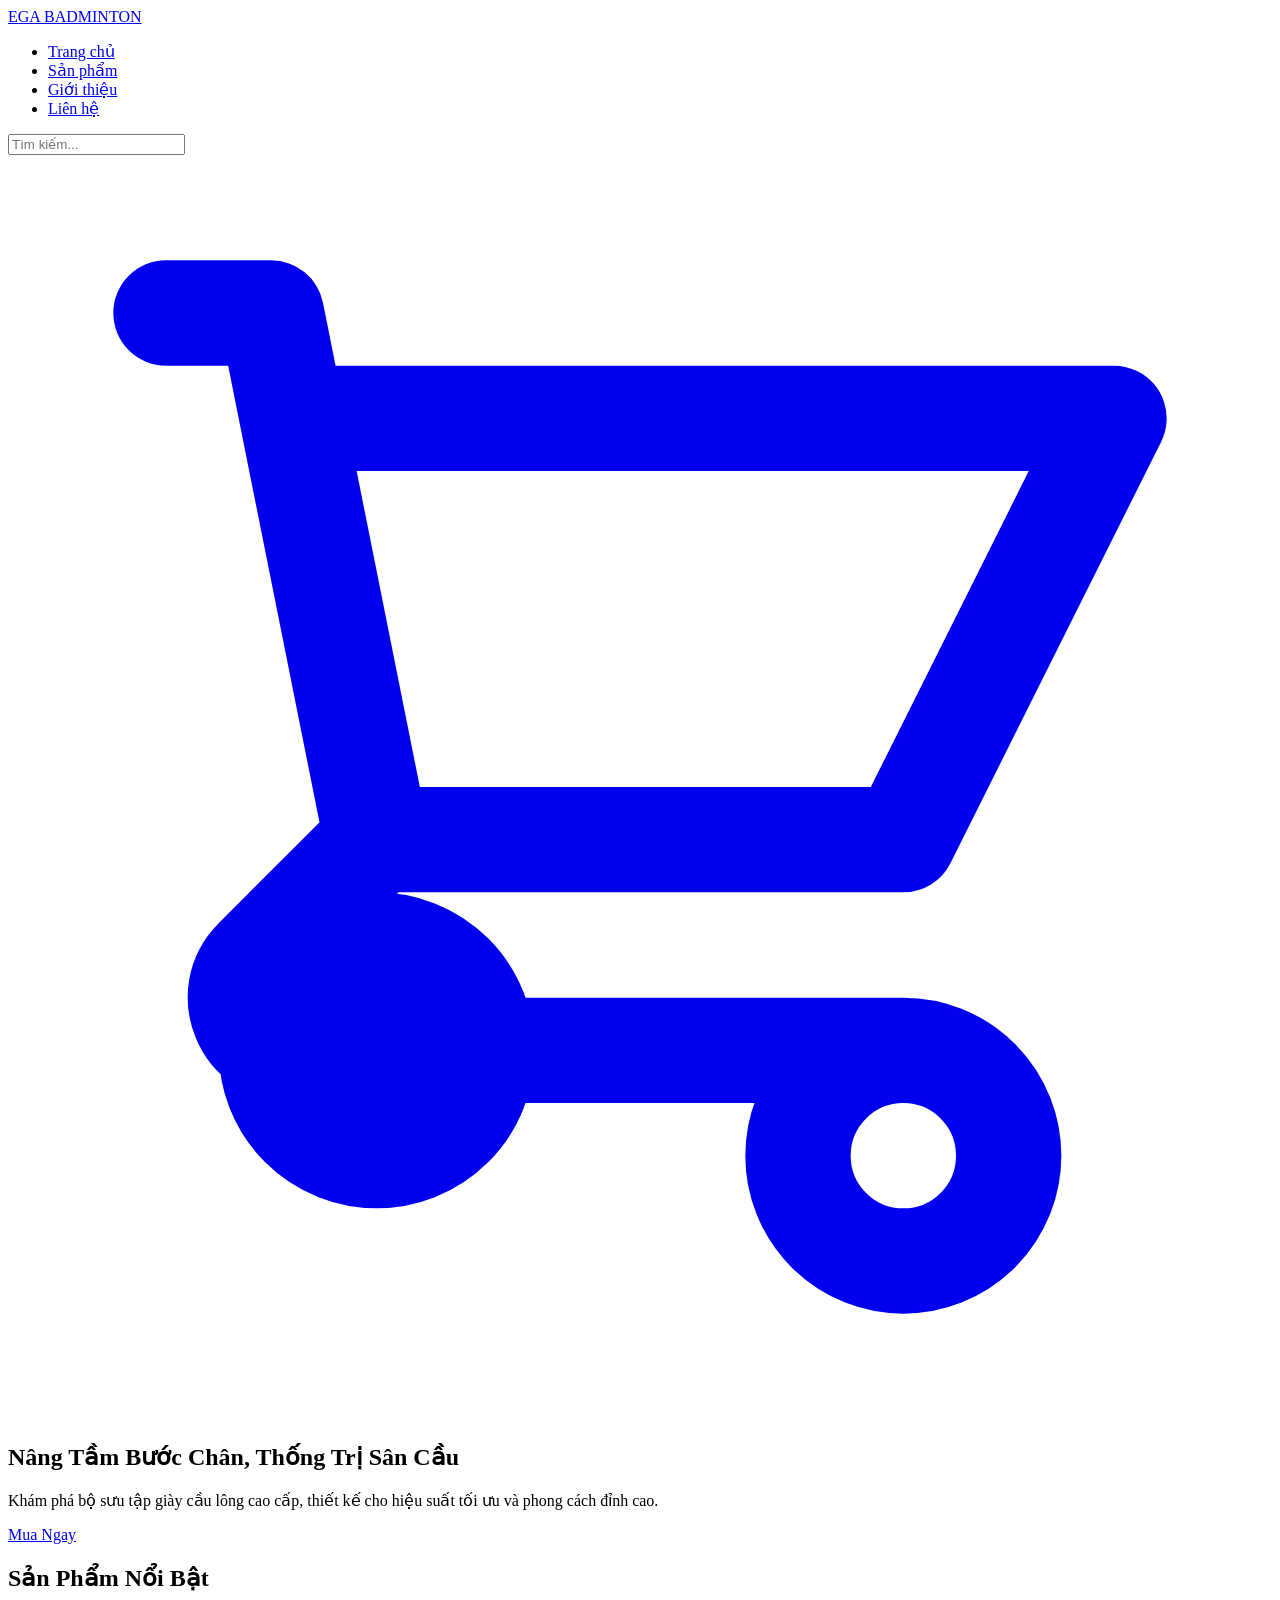
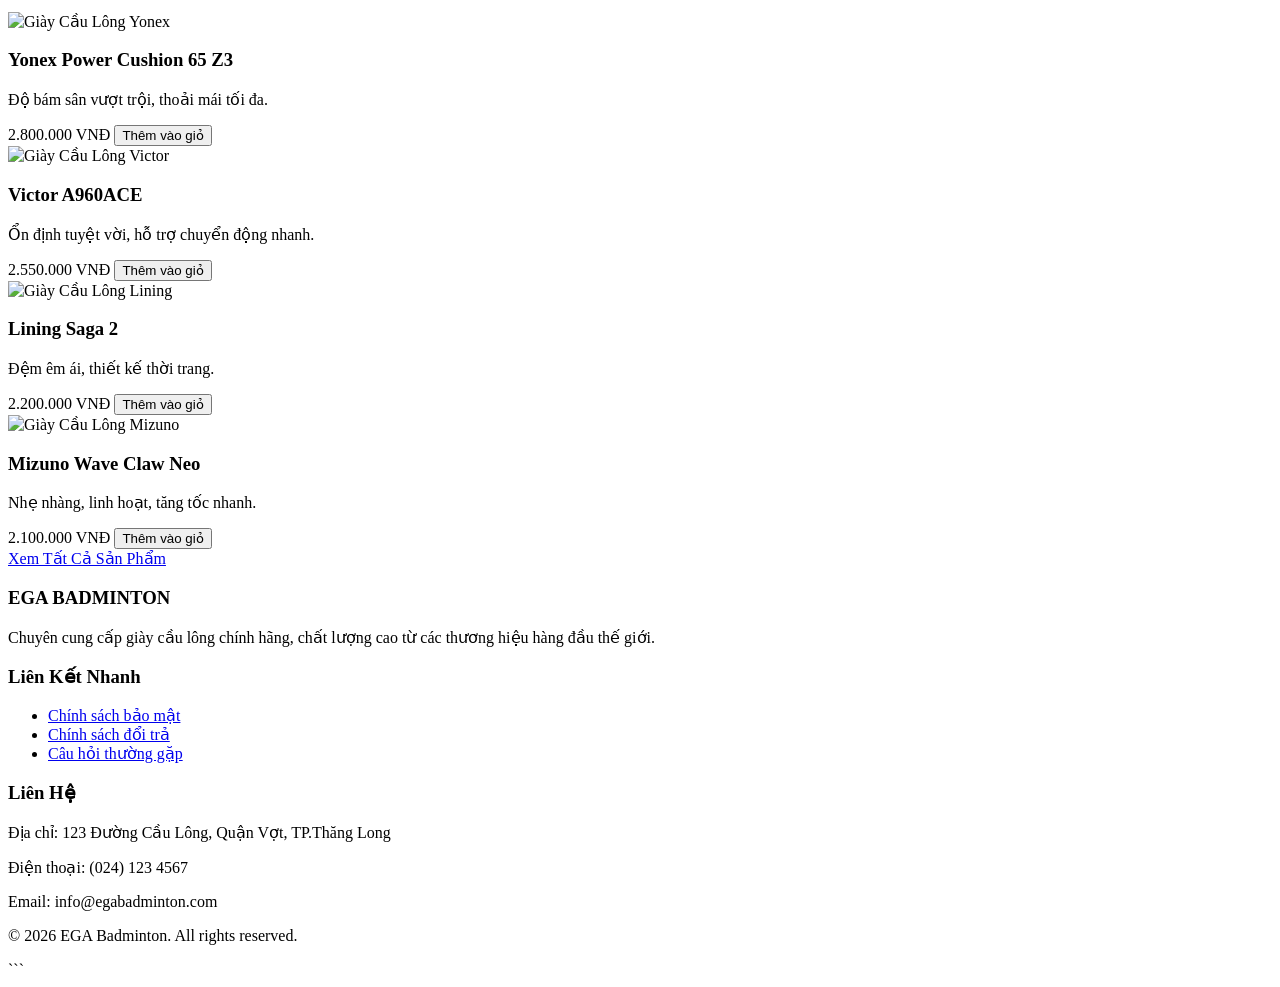
==== index.html @ 555fb390 "Rename hmtl/index.html to index.html" ====
<!DOCTYPE html>
<html lang="vi">
<head>
    <meta charset="UTF-8">
    <meta name="viewport" content="width=device-width, initial-scale=1.0">
    <title>EGA Badminton - Giày Cầu Lông Cao Cấp</title>
    <!-- Tailwind CSS CDN -->
    <script src="https://cdn.tailwindcss.com"></script>
    <!-- Google Fonts -->
    <link rel="preconnect" href="https://fonts.googleapis.com">
    <link rel="preconnect" href="https://fonts.gstatic.com" crossorigin>
    <link href="https://fonts.googleapis.com/css2?family=Outfit:wght@300;400;600;700&family=Oxanium:wght@400;600;700&display=swap" rel="stylesheet">

</head>
<body class="antialiased">

    <!-- Header & Navigation -->
    <header class="bg-gray-900 shadow-lg py-4">
        <nav class="container mx-auto flex justify-between items-center px-4">
            <a href="#" class="text-3xl font-bold text-white tracking-wider" style="font-family: var(--font-heading);">EGA <span class="text-blue-500">BADMINTON</span></a>
            <ul class="flex space-x-6 text-lg">
                <li><a href="#" class="hover:text-blue-400 transition duration-300">Trang chủ</a></li>
                <li><a href="#" class="hover:text-blue-400 transition duration-300">Sản phẩm</a></li>
                <li><a href="#" class="hover:text-blue-400 transition duration-300">Giới thiệu</a></li>
                <li><a href="#" class="hover:text-blue-400 transition duration-300">Liên hệ</a></li>
            </ul>
            <div class="flex items-center space-x-4">
                <input type="text" placeholder="Tìm kiếm..." class="px-3 py-1 rounded-md bg-gray-700 text-white border border-gray-600 focus:outline-none focus:ring-2 focus:ring-blue-500">
                <a href="#" class="text-white hover:text-blue-400 transition duration-300">
                    <!-- Basic shopping cart icon (can be replaced with SVG) -->
                    <svg class="w-6 h-6" fill="none" stroke="currentColor" viewBox="0 0 24 24" xmlns="http://www.w3.org/2000/svg"><path stroke-linecap="round" stroke-linejoin="round" stroke-width="2" d="M3 3h2l.4 2M7 13h10l4-8H5.4M7 13L5.4 5M7 13l-2.293 2.293c-.63.63-.184 1.707.707 1.707H17m0 0a2 2 0 100 4 2 2 0 000-4zm-8 0a2 2 0 11-4 0 2 2 0 014 0z"></path></svg>
                </a>
            </div>
        </nav>
    </header>

    <main>
        <!-- Hero Section -->
        <section class="relative bg-gradient-to-r from-gray-900 to-gray-800 py-20 md:py-32 overflow-hidden">
            <div class="absolute inset-0 bg-[url('https://images.unsplash.com/photo-1549476465-72877a346e49?q=80&w=2940&auto=format&fit=crop&ixlib=rb-4.0.3&ixid=M3wxMjA3fDB8MHxwaG90by1wYWdlfHx8fGVufDB8fHx8fA%3D%3D')] bg-cover bg-center opacity-20"></div>
            <div class="container mx-auto text-center relative z-10 px-4">
                <h1 class="text-5xl md:text-7xl font-extrabold leading-tight mb-6 text-white drop-shadow-lg" style="font-family: var(--font-heading);">
                    Nâng Tầm Bước Chân, Thống Trị Sân Cầu
                </h1>
                <p class="text-xl md:text-2xl text-gray-300 mb-10 max-w-3xl mx-auto">
                    Khám phá bộ sưu tập giày cầu lông cao cấp, thiết kế cho hiệu suất tối ưu và phong cách đỉnh cao.
                </p>
                <a href="#" class="btn-primary text-xl inline-block shadow-lg hover:shadow-xl transform hover:scale-105">
                    Mua Ngay
                </a>
            </div>
        </section>

        <!-- Product Listing Section -->
        <section class="py-16 bg-gradient-to-br from-gray-900 to-gray-800">
            <div class="container mx-auto px-4">
                <h2 class="text-4xl font-bold text-center mb-12 text-white" style="font-family: var(--font-heading);">Sản Phẩm Nổi Bật</h2>
                <div class="grid grid-cols-1 md:grid-cols-2 lg:grid-cols-3 xl:grid-cols-4 gap-8">
                    <!-- Product Card 1 -->
                    <div class="product-card text-white">
                        <img src="https://via.placeholder.com/400x300/4F46E5/FFFFFF?text=Giay+Cau+Long+1" alt="Giày Cầu Lông Yonex" class="w-full h-48 object-cover">
                        <div class="p-6">
                            <h3 class="text-xl font-semibold mb-2">Yonex Power Cushion 65 Z3</h3>
                            <p class="text-gray-400 text-sm mb-4">Độ bám sân vượt trội, thoải mái tối đa.</p>
                            <div class="flex justify-between items-center">
                                <span class="text-2xl font-bold text-blue-400">2.800.000 VNĐ</span>
                                <button class="btn-primary text-sm">Thêm vào giỏ</button>
                            </div>
                        </div>
                    </div>
                    <!-- Product Card 2 -->
                    <div class="product-card text-white">
                        <img src="https://via.placeholder.com/400x300/F97316/FFFFFF?text=Giay+Cau+Long+2" alt="Giày Cầu Lông Victor" class="w-full h-48 object-cover">
                        <div class="p-6">
                            <h3 class="text-xl font-semibold mb-2">Victor A960ACE</h3>
                            <p class="text-gray-400 text-sm mb-4">Ổn định tuyệt vời, hỗ trợ chuyển động nhanh.</p>
                            <div class="flex justify-between items-center">
                                <span class="text-2xl font-bold text-blue-400">2.550.000 VNĐ</span>
                                <button class="btn-primary text-sm">Thêm vào giỏ</button>
                            </div>
                        </div>
                    </div>
                    <!-- Product Card 3 -->
                    <div class="product-card text-white">
                        <img src="https://via.placeholder.com/400x300/10B981/FFFFFF?text=Giay+Cau+Long+3" alt="Giày Cầu Lông Lining" class="w-full h-48 object-cover">
                        <div class="p-6">
                            <h3 class="text-xl font-semibold mb-2">Lining Saga 2</h3>
                            <p class="text-gray-400 text-sm mb-4">Đệm êm ái, thiết kế thời trang.</p>
                            <div class="flex justify-between items-center">
                                <span class="text-2xl font-bold text-blue-400">2.200.000 VNĐ</span>
                                <button class="btn-primary text-sm">Thêm vào giỏ</button>
                            </div>
                        </div>
                    </div>
                    <!-- Product Card 4 -->
                    <div class="product-card text-white">
                        <img src="https://via.placeholder.com/400x300/EC4899/FFFFFF?text=Giay+Cau+Long+4" alt="Giày Cầu Lông Mizuno" class="w-full h-48 object-cover">
                        <div class="p-6">
                            <h3 class="text-xl font-semibold mb-2">Mizuno Wave Claw Neo</h3>
                            <p class="text-gray-400 text-sm mb-4">Nhẹ nhàng, linh hoạt, tăng tốc nhanh.</p>
                            <div class="flex justify-between items-center">
                                <span class="text-2xl font-bold text-blue-400">2.100.000 VNĐ</span>
                                <button class="btn-primary text-sm">Thêm vào giỏ</button>
                            </div>
                        </div>
                    </div>
                    <!-- Add more product cards as needed -->
                </div>
                <div class="text-center mt-12">
                    <a href="#" class="btn-primary text-lg inline-block hover:shadow-lg transform hover:scale-105">
                        Xem Tất Cả Sản Phẩm
                    </a>
                </div>
            </div>
        </section>
    </main>

    <!-- Footer -->
    <footer class="bg-gray-900 py-12 text-gray-400">
        <div class="container mx-auto px-4 grid grid-cols-1 md:grid-cols-3 gap-8">
            <div>
                <h3 class="text-xl font-bold text-white mb-4" style="font-family: var(--font-heading);">EGA BADMINTON</h3>
                <p class="text-sm">
                    Chuyên cung cấp giày cầu lông chính hãng, chất lượng cao từ các thương hiệu hàng đầu thế giới.
                </p>
            </div>
            <div>
                <h3 class="text-xl font-bold text-white mb-4" style="font-family: var(--font-heading);">Liên Kết Nhanh</h3>
                <ul class="space-y-2">
                    <li><a href="#" class="hover:text-blue-400 transition duration-300">Chính sách bảo mật</a></li>
                    <li><a href="#" class="hover:text-blue-400 transition duration-300">Chính sách đổi trả</a></li>
                    <li><a href="#" class="hover:text-blue-400 transition duration-300">Câu hỏi thường gặp</a></li>
                </ul>
            </div>
            <div>
                <h3 class="text-xl font-bold text-white mb-4" style="font-family: var(--font-heading);">Liên Hệ</h3>
                <p class="text-sm">Địa chỉ: 123 Đường Cầu Lông, Quận Vợt, TP.Thăng Long</p>
                <p class="text-sm">Điện thoại: (024) 123 4567</p>
                <p class="text-sm">Email: info@egabadminton.com</p>
            </div>
        </div>
        <div class="text-center mt-12 border-t border-gray-700 pt-8">
            <p>&copy; 2026 EGA Badminton. All rights reserved.</p>
        </div>
    </footer>

    <script>
        // Basic JS for any future interactions (e.g., mobile menu toggle, product filtering)
        // For now, it's just a placeholder.
        document.addEventListener('DOMContentLoaded', () => {
            console.log('EGA Badminton website loaded!');
            // Example: Smooth scrolling for anchor links (if any)
            document.querySelectorAll('a[href^="#"]').forEach(anchor => {
                anchor.addEventListener('click', function (e) {
                    e.preventDefault();
                    document.querySelector(this.getAttribute('href')).scrollIntoView({
                        behavior: 'smooth'
                    });
                });
            });
        });
    </script>
</body>
</html>
```
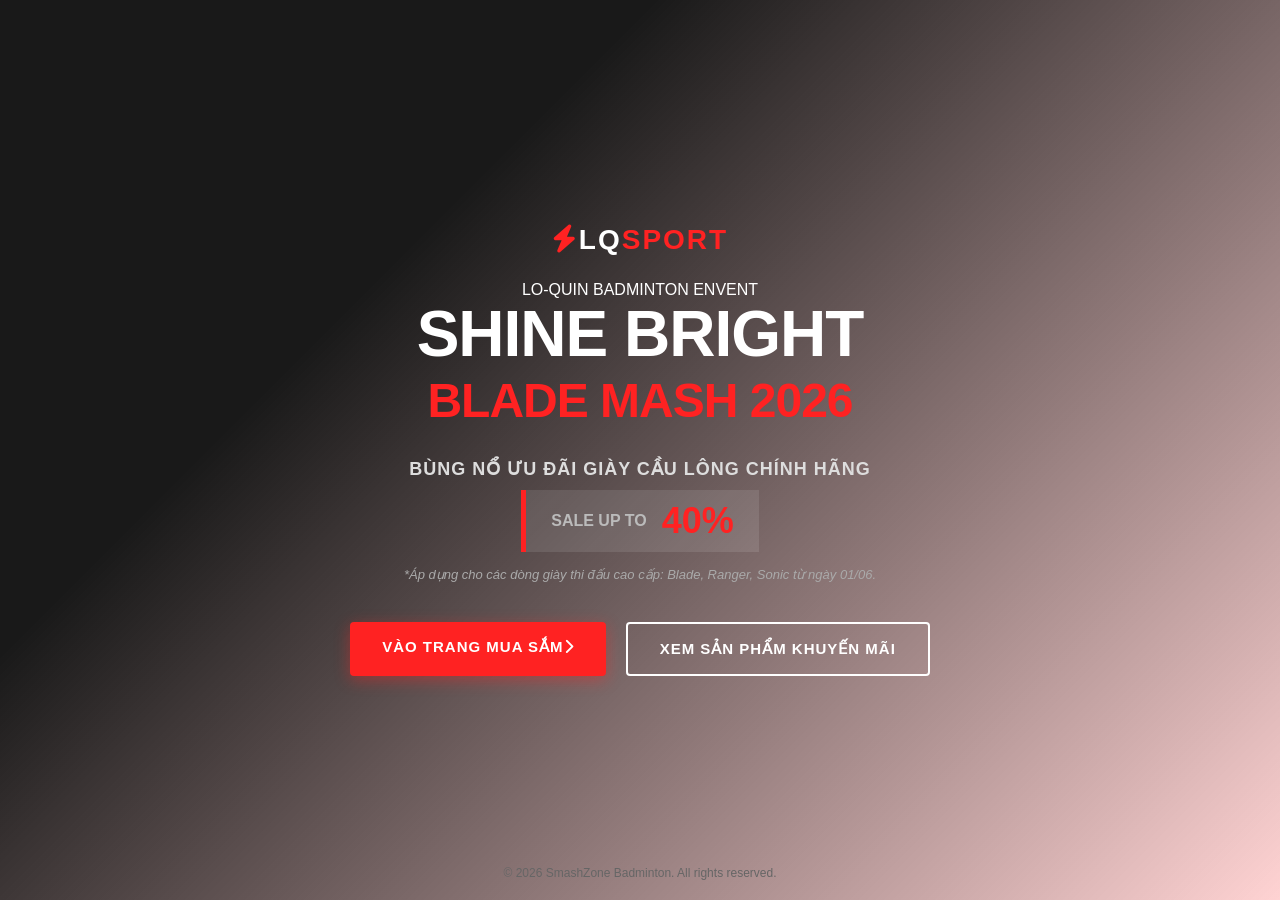
==== commit 92707566: "thay doi thiet ke giao dien" ====
--- a/index.html
+++ b/index.html
@@ -1,165 +1,50 @@
-<!DOCTYPE html>
-<html lang="vi">
-<head>
-    <meta charset="UTF-8">
-    <meta name="viewport" content="width=device-width, initial-scale=1.0">
-    <title>EGA Badminton - Giày Cầu Lông Cao Cấp</title>
-    <!-- Tailwind CSS CDN -->
-    <script src="https://cdn.tailwindcss.com"></script>
-    <!-- Google Fonts -->
-    <link rel="preconnect" href="https://fonts.googleapis.com">
-    <link rel="preconnect" href="https://fonts.gstatic.com" crossorigin>
-    <link href="https://fonts.googleapis.com/css2?family=Outfit:wght@300;400;600;700&family=Oxanium:wght@400;600;700&display=swap" rel="stylesheet">
-
-</head>
-<body class="antialiased">
-
-    <!-- Header & Navigation -->
-    <header class="bg-gray-900 shadow-lg py-4">
-        <nav class="container mx-auto flex justify-between items-center px-4">
-            <a href="#" class="text-3xl font-bold text-white tracking-wider" style="font-family: var(--font-heading);">EGA <span class="text-blue-500">BADMINTON</span></a>
-            <ul class="flex space-x-6 text-lg">
-                <li><a href="#" class="hover:text-blue-400 transition duration-300">Trang chủ</a></li>
-                <li><a href="#" class="hover:text-blue-400 transition duration-300">Sản phẩm</a></li>
-                <li><a href="#" class="hover:text-blue-400 transition duration-300">Giới thiệu</a></li>
-                <li><a href="#" class="hover:text-blue-400 transition duration-300">Liên hệ</a></li>
-            </ul>
-            <div class="flex items-center space-x-4">
-                <input type="text" placeholder="Tìm kiếm..." class="px-3 py-1 rounded-md bg-gray-700 text-white border border-gray-600 focus:outline-none focus:ring-2 focus:ring-blue-500">
-                <a href="#" class="text-white hover:text-blue-400 transition duration-300">
-                    <!-- Basic shopping cart icon (can be replaced with SVG) -->
-                    <svg class="w-6 h-6" fill="none" stroke="currentColor" viewBox="0 0 24 24" xmlns="http://www.w3.org/2000/svg"><path stroke-linecap="round" stroke-linejoin="round" stroke-width="2" d="M3 3h2l.4 2M7 13h10l4-8H5.4M7 13L5.4 5M7 13l-2.293 2.293c-.63.63-.184 1.707.707 1.707H17m0 0a2 2 0 100 4 2 2 0 000-4zm-8 0a2 2 0 11-4 0 2 2 0 014 0z"></path></svg>
-                </a>
-            </div>
-        </nav>
-    </header>
-
-    <main>
-        <!-- Hero Section -->
-        <section class="relative bg-gradient-to-r from-gray-900 to-gray-800 py-20 md:py-32 overflow-hidden">
-            <div class="absolute inset-0 bg-[url('https://images.unsplash.com/photo-1549476465-72877a346e49?q=80&w=2940&auto=format&fit=crop&ixlib=rb-4.0.3&ixid=M3wxMjA3fDB8MHxwaG90by1wYWdlfHx8fGVufDB8fHx8fA%3D%3D')] bg-cover bg-center opacity-20"></div>
-            <div class="container mx-auto text-center relative z-10 px-4">
-                <h1 class="text-5xl md:text-7xl font-extrabold leading-tight mb-6 text-white drop-shadow-lg" style="font-family: var(--font-heading);">
-                    Nâng Tầm Bước Chân, Thống Trị Sân Cầu
-                </h1>
-                <p class="text-xl md:text-2xl text-gray-300 mb-10 max-w-3xl mx-auto">
-                    Khám phá bộ sưu tập giày cầu lông cao cấp, thiết kế cho hiệu suất tối ưu và phong cách đỉnh cao.
-                </p>
-                <a href="#" class="btn-primary text-xl inline-block shadow-lg hover:shadow-xl transform hover:scale-105">
-                    Mua Ngay
-                </a>
-            </div>
-        </section>
-
-        <!-- Product Listing Section -->
-        <section class="py-16 bg-gradient-to-br from-gray-900 to-gray-800">
-            <div class="container mx-auto px-4">
-                <h2 class="text-4xl font-bold text-center mb-12 text-white" style="font-family: var(--font-heading);">Sản Phẩm Nổi Bật</h2>
-                <div class="grid grid-cols-1 md:grid-cols-2 lg:grid-cols-3 xl:grid-cols-4 gap-8">
-                    <!-- Product Card 1 -->
-                    <div class="product-card text-white">
-                        <img src="https://via.placeholder.com/400x300/4F46E5/FFFFFF?text=Giay+Cau+Long+1" alt="Giày Cầu Lông Yonex" class="w-full h-48 object-cover">
-                        <div class="p-6">
-                            <h3 class="text-xl font-semibold mb-2">Yonex Power Cushion 65 Z3</h3>
-                            <p class="text-gray-400 text-sm mb-4">Độ bám sân vượt trội, thoải mái tối đa.</p>
-                            <div class="flex justify-between items-center">
-                                <span class="text-2xl font-bold text-blue-400">2.800.000 VNĐ</span>
-                                <button class="btn-primary text-sm">Thêm vào giỏ</button>
-                            </div>
-                        </div>
-                    </div>
-                    <!-- Product Card 2 -->
-                    <div class="product-card text-white">
-                        <img src="https://via.placeholder.com/400x300/F97316/FFFFFF?text=Giay+Cau+Long+2" alt="Giày Cầu Lông Victor" class="w-full h-48 object-cover">
-                        <div class="p-6">
-                            <h3 class="text-xl font-semibold mb-2">Victor A960ACE</h3>
-                            <p class="text-gray-400 text-sm mb-4">Ổn định tuyệt vời, hỗ trợ chuyển động nhanh.</p>
-                            <div class="flex justify-between items-center">
-                                <span class="text-2xl font-bold text-blue-400">2.550.000 VNĐ</span>
-                                <button class="btn-primary text-sm">Thêm vào giỏ</button>
-                            </div>
-                        </div>
-                    </div>
-                    <!-- Product Card 3 -->
-                    <div class="product-card text-white">
-                        <img src="https://via.placeholder.com/400x300/10B981/FFFFFF?text=Giay+Cau+Long+3" alt="Giày Cầu Lông Lining" class="w-full h-48 object-cover">
-                        <div class="p-6">
-                            <h3 class="text-xl font-semibold mb-2">Lining Saga 2</h3>
-                            <p class="text-gray-400 text-sm mb-4">Đệm êm ái, thiết kế thời trang.</p>
-                            <div class="flex justify-between items-center">
-                                <span class="text-2xl font-bold text-blue-400">2.200.000 VNĐ</span>
-                                <button class="btn-primary text-sm">Thêm vào giỏ</button>
-                            </div>
-                        </div>
-                    </div>
-                    <!-- Product Card 4 -->
-                    <div class="product-card text-white">
-                        <img src="https://via.placeholder.com/400x300/EC4899/FFFFFF?text=Giay+Cau+Long+4" alt="Giày Cầu Lông Mizuno" class="w-full h-48 object-cover">
-                        <div class="p-6">
-                            <h3 class="text-xl font-semibold mb-2">Mizuno Wave Claw Neo</h3>
-                            <p class="text-gray-400 text-sm mb-4">Nhẹ nhàng, linh hoạt, tăng tốc nhanh.</p>
-                            <div class="flex justify-between items-center">
-                                <span class="text-2xl font-bold text-blue-400">2.100.000 VNĐ</span>
-                                <button class="btn-primary text-sm">Thêm vào giỏ</button>
-                            </div>
-                        </div>
-                    </div>
-                    <!-- Add more product cards as needed -->
-                </div>
-                <div class="text-center mt-12">
-                    <a href="#" class="btn-primary text-lg inline-block hover:shadow-lg transform hover:scale-105">
-                        Xem Tất Cả Sản Phẩm
-                    </a>
-                </div>
-            </div>
-        </section>
-    </main>
-
-    <!-- Footer -->
-    <footer class="bg-gray-900 py-12 text-gray-400">
-        <div class="container mx-auto px-4 grid grid-cols-1 md:grid-cols-3 gap-8">
-            <div>
-                <h3 class="text-xl font-bold text-white mb-4" style="font-family: var(--font-heading);">EGA BADMINTON</h3>
-                <p class="text-sm">
-                    Chuyên cung cấp giày cầu lông chính hãng, chất lượng cao từ các thương hiệu hàng đầu thế giới.
-                </p>
-            </div>
-            <div>
-                <h3 class="text-xl font-bold text-white mb-4" style="font-family: var(--font-heading);">Liên Kết Nhanh</h3>
-                <ul class="space-y-2">
-                    <li><a href="#" class="hover:text-blue-400 transition duration-300">Chính sách bảo mật</a></li>
-                    <li><a href="#" class="hover:text-blue-400 transition duration-300">Chính sách đổi trả</a></li>
-                    <li><a href="#" class="hover:text-blue-400 transition duration-300">Câu hỏi thường gặp</a></li>
-                </ul>
-            </div>
-            <div>
-                <h3 class="text-xl font-bold text-white mb-4" style="font-family: var(--font-heading);">Liên Hệ</h3>
-                <p class="text-sm">Địa chỉ: 123 Đường Cầu Lông, Quận Vợt, TP.Thăng Long</p>
-                <p class="text-sm">Điện thoại: (024) 123 4567</p>
-                <p class="text-sm">Email: info@egabadminton.com</p>
-            </div>
+<!doctype html>
+<html lang="en">
+  <head>
+    <meta charset="UTF-8" />
+    <meta name="viewport" content="width=device-width, initial-scale=1.0" />
+    <title>LQ Badminton - Giay Cau Long Khuyen Mai</title>
+    <link
+      rel="stylesheet"
+      href="https://cdnjs.cloudflare.com/ajax/libs/font-awesome/6.4.0/css/all.min.css"
+    />
+    <link rel="stylesheet" href="css/style.css" />
+  </head>
+  <body>
+    <div id="effect-container"></div>
+    <section class="landing">
+      <div class="overlay"></div>
+      <div class="container">
+        <div class="logo">
+          <i class="fa-solid fa-bolt"></i>LQ<span>SPORT</span>
         </div>
-        <div class="text-center mt-12 border-t border-gray-700 pt-8">
-            <p>&copy; 2026 EGA Badminton. All rights reserved.</p>
+        <span badge>LO-QUIN BADMINTON ENVENT</span>
+        <h1 class="title">
+          SHINE BRIGHT <br />
+          <span>BLADE MASH 2026</span>
+        </h1>
+        <div class="offer">
+          <p class="offer-text">BÙNG NỔ ƯU ĐÃI GIÀY CẦU LÔNG CHÍNH HÃNG</p>
+          <div class="discount-box">
+            <span>SALE UP TO</span>
+            <strong class="percentage">40%</strong>
+          </div>
+          <p class="sub-text">
+            *Áp dụng cho các dòng giày thi đấu cao cấp: Blade, Ranger, Sonic từ
+            ngày 01/06.
+          </p>
         </div>
-    </footer>
-
-    <script>
-        // Basic JS for any future interactions (e.g., mobile menu toggle, product filtering)
-        // For now, it's just a placeholder.
-        document.addEventListener('DOMContentLoaded', () => {
-            console.log('EGA Badminton website loaded!');
-            // Example: Smooth scrolling for anchor links (if any)
-            document.querySelectorAll('a[href^="#"]').forEach(anchor => {
-                anchor.addEventListener('click', function (e) {
-                    e.preventDefault();
-                    document.querySelector(this.getAttribute('href')).scrollIntoView({
-                        behavior: 'smooth'
-                    });
-                });
-            });
-        });
-    </script>
-</body>
+        <div class="actions">
+          <a href="html/trangchu.html" class="btn-enter">
+            VÀO TRANG MUA SẮM<i class="fa-solid fa-chevron-right"></i>
+          </a>
+          <a href="html/" class="btn-view-sale"> XEM SẢN PHẨM KHUYẾN MÃI </a>
+        </div>
+      </div>
+      <div class="footer">
+        <p>© 2026 SmashZone Badminton. All rights reserved.</p>
+      </div>
+    </section>
+    <script src="js/main.js"></script>
+  </body>
 </html>
-```
--- a/css/style.css
+++ b/css/style.css
@@ -0,0 +1,276 @@
+* {
+  margin: 0;
+  padding: 0;
+  box-sizing: border-box; /* Giữ cố định kích thước khối không bị tràn khi thêm padding */
+  font-family: Arial, Helvetica, sans-serif;
+}
+
+/*BACKGROUND AND LAYOUT*/
+.landing {
+  position: relative;
+  width: 100%;
+  height: 100vh; /* Chiều cao phủ kín 100% màn hình hiển thị của trình duyệt */
+  background: url("https://images.unsplash.com/photo-1626224583764-f87db24ac4ea?w=1600")
+    no-repeat center center/cover;
+  display: flex;
+  align-items: center;
+  justify-content: center;
+  overflow: hidden;
+}
+
+.overlay {
+  position: absolute; /* Định vị tuyệt đối theo khung cha .promo-landing */
+  top: 0;
+  left: 0;
+  width: 100%;
+  height: 100%;
+  background: linear-gradient(
+    135deg,
+    rgba(0, 0, 0, 0.9) 30%,
+    rgba(255, 34, 34, 0.2) 100%
+  );
+  z-index: 1; /* Nằm trên ảnh nền (z-index: 0) nhưng dưới phần chữ (z-index: 2) */
+}
+
+.container {
+  position: relative;
+  z-index: 2;
+  color: white;
+  text-align: center; /* Căn giữa toàn bộ chữ bên trong */
+  max-width: 850px; /* Chiều rộng tối đa của khối là 850px */
+  padding: 0 20px; /* Khoảng cách đệm trái phải 20px khi xem trên điện thoại */
+  animation: fadeInUp 1s ease-out forwards;
+}
+
+/*TYPOGRAPHY & BRAND*/
+.logo {
+  font-size: 28px;
+  font-weight: 900;
+  letter-spacing: 2px;
+  margin-bottom: 25px;
+  color: #fff;
+}
+
+.logo i,
+.logo span {
+  color: #ff2222;
+}
+
+.badge {
+  display: inline-block;
+  background-color: #ff2222;
+  color: #fff;
+  font-size: 12px;
+  font-weight: 700;
+  padding: 6px 16px;
+  letter-spacing: 3px;
+  border-radius: 3px; /* Bo góc nhẹ 3px */
+  margin-bottom: 20px;
+}
+
+.title {
+  font-size: 64px;
+  font-weight: 900;
+  line-height: 1.1; /* Thu hẹp khoảng cách dòng giữa hàng trên và hàng dưới */
+  letter-spacing: -1px;
+  text-transform: uppercase;
+  margin-bottom: 30px;
+}
+
+.title span {
+  color: #ff2222;
+  display: block;
+  font-size: 48px;
+  margin-top: 5px;
+}
+
+/*OFFER SECTION*/
+.offer {
+  margin-bottom: 40px;
+}
+
+.offer-text {
+  font-size: 18px;
+  font-weight: 700;
+  letter-spacing: 1px;
+  color: #ddd;
+  margin-bottom: 10px;
+}
+
+.discount-box {
+  display: inline-flex; /* Kích hoạt flexbox nhưng giữ khối co giãn theo nội dung chữ */
+  align-items: center; /* Căn chữ thẳng hàng nhau theo chiều dọc */
+  gap: 15px; /* Khoảng cách giữa chữ "SALE UP TO" và số "40%" */
+  background: rgba(255, 255, 255, 0.1);
+  padding: 10px 25px;
+  border-left: 5px solid #ff2222;
+  margin-bottom: 15px;
+}
+
+.discount-box span {
+  font-size: 16px;
+  font-weight: 600;
+  color: #bbb;
+}
+
+.discount-box .percentage {
+  /* Số phần trăm màu đỏ siêu đậm */
+  font-size: 36px;
+  font-weight: 900;
+  color: #ff2222;
+}
+
+.sub-text {
+  font-size: 13px;
+  color: #aaa;
+  font-style: italic; /* Biến chữ thành in nghiêng */
+}
+
+/*BUTTONS & FOOTER*/
+.actions {
+  /* Khối bọc 2 nút bấm */
+  display: flex;
+  justify-content: center;
+  gap: 20px;
+}
+
+.actions a {
+  padding: 16px 32px;
+  font-size: 15px;
+  font-weight: 700;
+  text-decoration: none; /* Xóa đường gạch chân mặc định của thẻ liên kết <a> */
+  text-transform: uppercase;
+  letter-spacing: 1px;
+  border-radius: 4px;
+  transition: all 0.3s ease; /* Tạo hiệu ứng chuyển động mượt mà khi rà chuột vào (hover) */
+}
+
+.btn-enter {
+  /* Thiết kế Nút hành động chính */
+  background-color: #ff2222;
+  color: #fff;
+  box-shadow: 0 4px 15px rgba(255, 34, 34, 0.4); /* Tạo hiệu ứng đổ bóng phát sáng màu đỏ xung quanh nút */
+  animation: pulse 2s infinite ease-in-out; /* Chạy hiệu ứng pulse liên tục (infinite), mỗi chu kỳ co giãn kéo dài 2 giây */
+}
+
+.btn-enter:hover {
+  animation-play-state: paused;
+  background-color: #fff;
+  color: #111; /* Khi rà chuột đổi nền sang trắng, chữ đen */
+  transform: scale(1, 05); /* Nút nhích nhẹ lên trên 3px tạo hiệu ứng nổi */
+  box-shadow: 0 4px 15px rgba(255, 255, 255, 0.3);
+}
+
+.btn-view-sale {
+  /* Thiết kế Nút hành động phụ */
+  background-color: transparent; /* Nền trong suốt */
+  color: #fff;
+  border: 2px solid #fff;
+}
+
+.btn-view-sale:hover {
+  background-color: #fff;
+  color: #111;
+  transform: translateY(-3px);
+}
+
+.footer {
+  position: absolute; /* Định vị cố định ăn theo khung lớn landing */
+  bottom: 20px;
+  width: 100%;
+  text-align: center;
+  z-index: 2;
+}
+
+.footer p {
+  font-size: 12px;
+  color: #666;
+}
+
+/* RESPONSIVE: TỰ ĐỘNG CÂN CHỈNH GIAO DIỆN KHI XEM TRÊN ĐIỆN THOẠI MÀN HÌNH NHỎ */
+@media (max-width: 768px) {
+  .title {
+    font-size: 40px;
+  }
+  .title span {
+    font-size: 30px;
+  }
+  .actions {
+    /* Chuyển 2 nút đang nằm ngang thành hàng dọc để vừa màn hình đứng điện thoại */
+    flex-direction: column;
+    gap: 12px;
+  }
+  .discount-box .percentage {
+    font-size: 28px;
+  }
+}
+
+/* ANIMATIONS */
+@keyframes fadeInup {
+  /* Hiệu ứng: Hiện hình và trượt nhẹ từ dưới lên khi vừa tải trang */
+  from {
+    opacity: 0;
+    transform: translateY(30px); /* Bắt đầu ở vị trí thấp hơn vị trí gốc 30px */
+  }
+  to {
+    opacity: 1;
+    transform: translateY(0); /* Trở về vị trí chuẩn ban đầu */
+  }
+}
+
+@keyframes pulse {
+  0% {
+    transform: scale(1);
+    box-shadow: 0 4px 15px rgba(255, 34, 34, 0.4);
+  }
+  50% {
+    transform: scale(1, 02);
+    box-shadow: 0 4px 25px rgba(255, 34, 34, 0.7);
+  }
+  100% {
+    transform: scale(1);
+    box-shadow: 0 4px 15px rgba(255, 34, 34, 0.4);
+  }
+}
+
+/* ANIMATED FALLING EFFECTS */
+#effect-container {
+  position: fixed;
+  top: 0;
+  left: 0;
+  width: 100%;
+  height: 100vh;
+  overflow: hidden;
+  z-index: 1;
+  pointer-events: none;
+}
+
+@keyframes fall {
+  0% {
+    top: -30px;
+  }
+  100% {
+    top: 100vh; /* Rơi xuống hẳn cạnh dưới màn hình */
+    transform: rotate(360deg); /* Vừa rơi vừa xoay tròn cánh hoa 360 độ */
+  }
+}
+
+@keyframes sway {
+  0% {
+    margin-left: 0px;
+  }
+  100% {
+    margin-left: 50px;
+  }
+}
+
+.flower-flake {
+  position: absolute;
+  top: -30px;
+  user-select: none;
+  display: inline-block;
+  /* Áp dụng đồng thời 2 hiệu ứng: rơi xuống (fall) và lắc lư qua lại (sway) */
+  animation:
+    fall linear forwards,
+    sway ease-in-out infinite alternate;
+}
